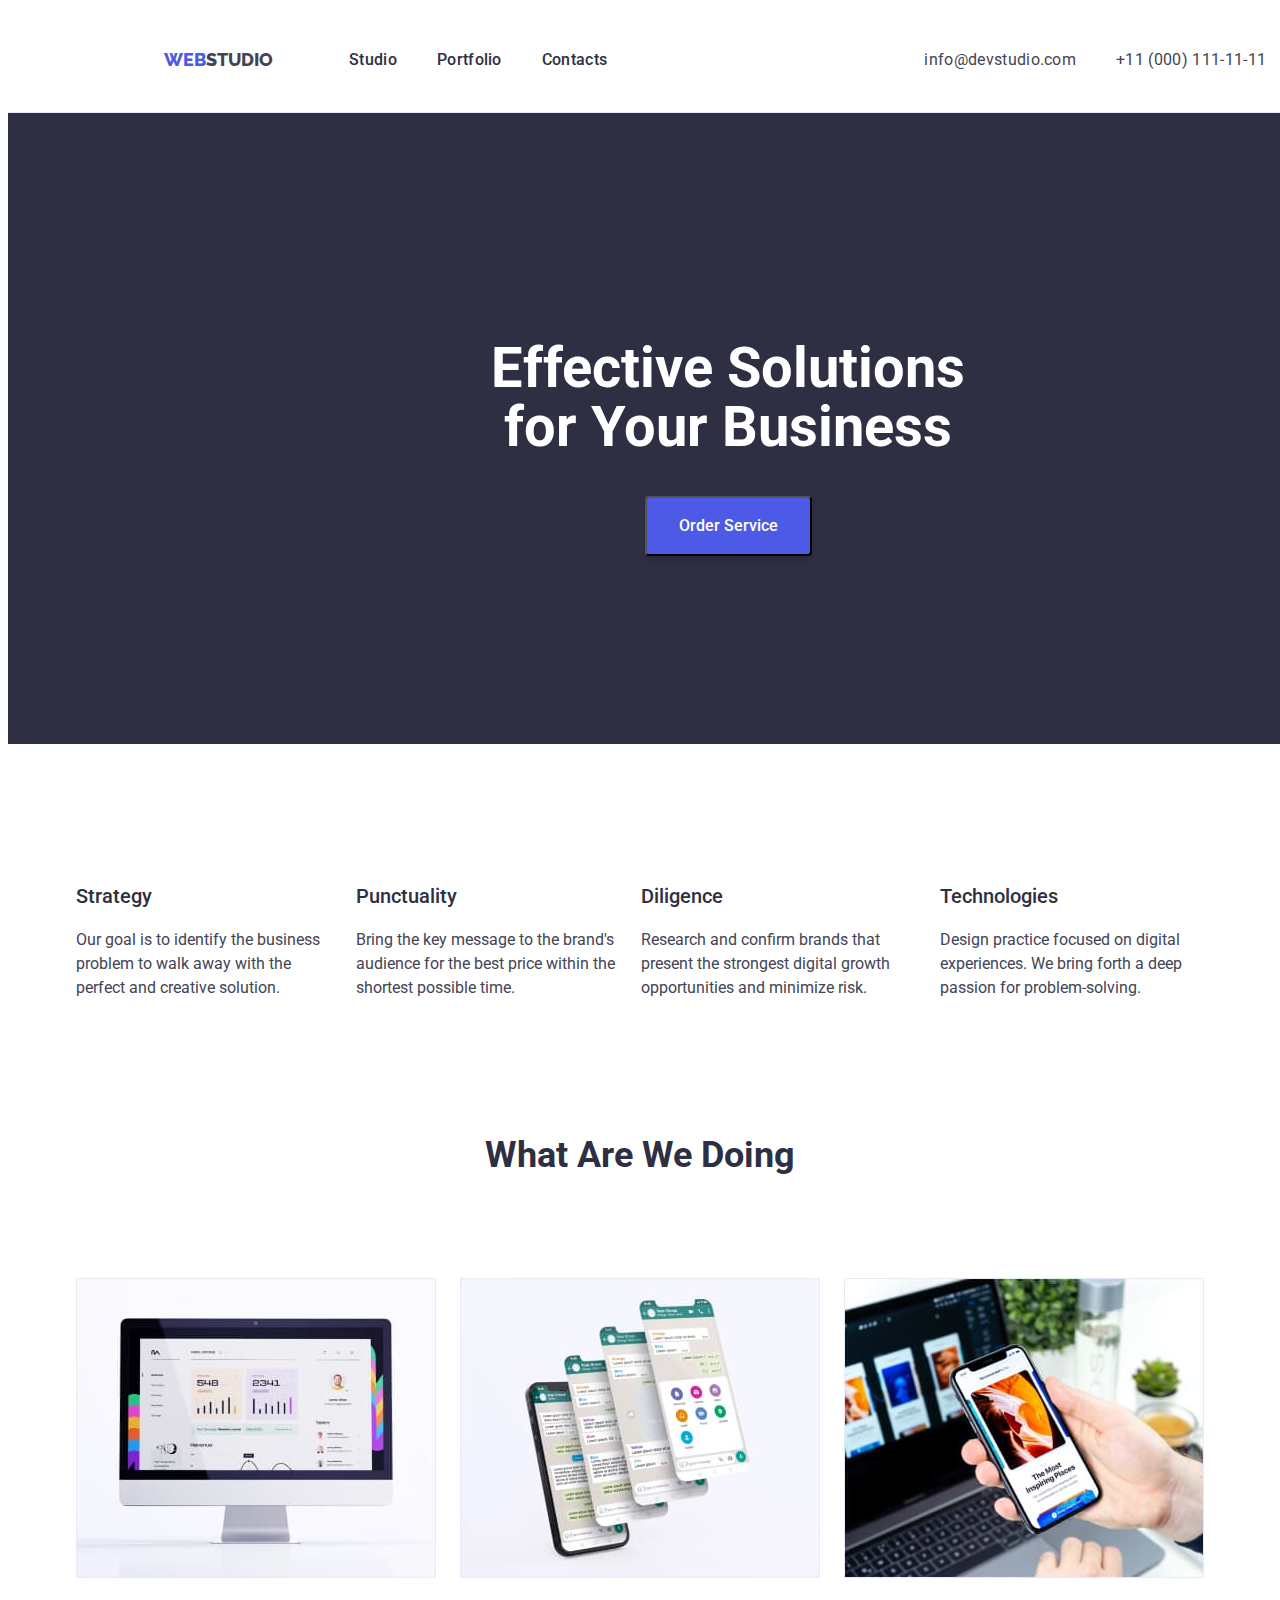
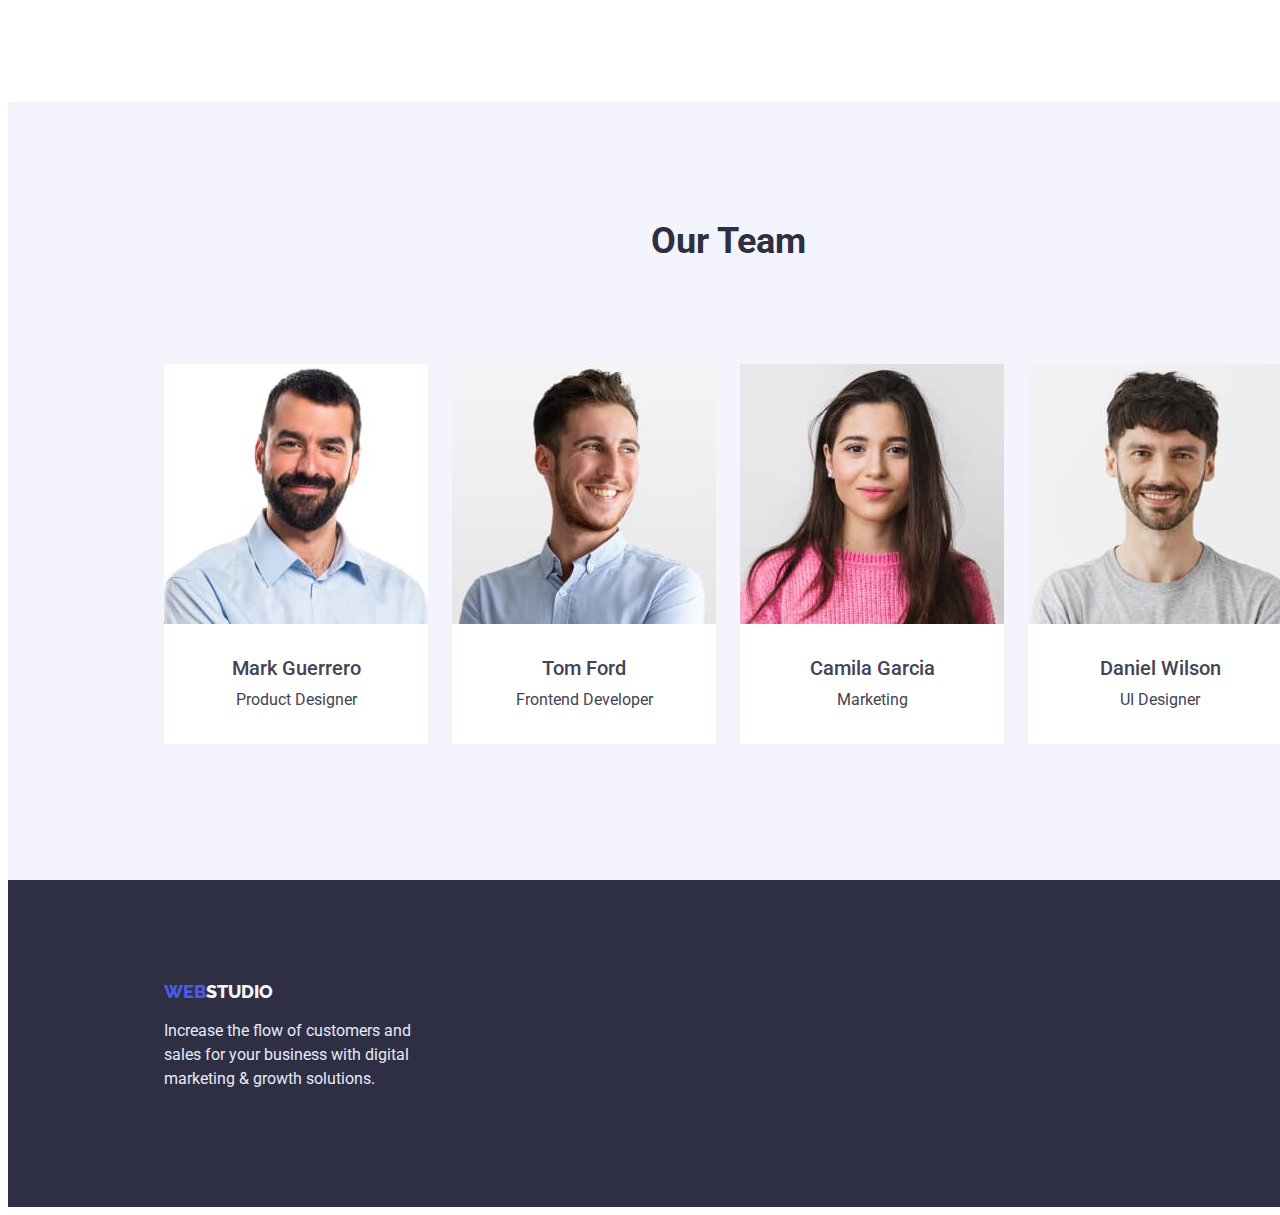
==== index.html @ c8165f42 "Initial commit" ====
<!DOCTYPE html>
<html lang="en">

<head>
    <meta charset="UTF-8" />
    <meta http-equiv="X-UA-Compatible" content="IE=edge" />
    <meta name="viewport" content="width=device-width, initial-scale=1.0" />
    <title>Web Studio</title>
    <link
        href="https://fonts.googleapis.com/css2?family=Raleway:wght@800&family=Roboto:wght@400;500;700;900&display=swap"
        rel="stylesheet">
    <link rel="stylesheet" href="css/style.css">
</head>

<body>
    <header class="header-block">

        <nav class="navigation">
            <a class="logo" href="./index.html">Web<span class="logo-item">Studio</span> </a>
            <ul class="header-list">
                <li class="header-item">
                    <a class="menu-item" href="">Studio</a>
                </li>
                <li class="header-item">
                    <a class="menu-item" href="./portfolio.html">Portfolio</a>
                </li>
                <li class="header-item">
                    <a class="menu-item" href="">Contacts</a>
                </li>
            </ul>
        </nav>
        <address class="address">
            <ul class="address-list">
                <li class="address-items">
                    <a class="address-item" href="mailto:info@devstudio.com">info@devstudio.com</a>
                </li>
                <li class="address-items">
                    <a class="address-item" href="tel:+110001111111">+11 (000) 111-11-11</a>
                </li>
            </ul>
        </address>
    </header>

    <main>
        <section class="first-section">
            <div class="container">
                <div class="hero-block">
                    <h1 class="main-title">Effective Solutions for Your Business</h1>
                    <button class="main-button" type="button">Order Service</button>
                </div>
            </div>
        </section>
        <section class="second-section">
            <div class="container">
                <h2 hidden>Advantages</h2>
                <ul class="advantages-list">
                    <li class="advantages-items">
                        <h3 class="title">Strategy</h3>
                        <p class="text">
                            Our goal is to identify the business problem to walk
                            away with the perfect and creative solution.
                        </p>
                    </li>
                    <li class="advantages-items">
                        <h3 class="title">Punctuality</h3>
                        <p class="text">
                            Bring the key message to the brand's audience for
                            the best price within the shortest possible time.
                        </p>
                    </li>
                    <li class="advantages-items">
                        <h3 class="title">Diligence</h3>
                        <p class="text">
                            Research and confirm brands that present the
                            strongest digital growth opportunities and minimize
                            risk.
                        </p>
                    </li>
                    <li class="advantages-items">
                        <h3 class="title">Technologies</h3>
                        <p class="text">
                            Design practice focused on digital experiences. We
                            bring forth a deep passion for problem-solving.
                        </p>
                    </li>
                </ul>
            </div>
        </section>
        <section class="work-section">
            <div class="container">
                <h2 class="work-team-title">What are we doing</h2>
                <ul class="work-list">
                    <li class="work-item">
                        <img src="./images/img1.jpg" alt="Зображення монітора" width="360" height="300" />
                    </li>
                    <li class="work-item">
                        <img src="./images/img2.jpg" alt="Скріни зображення мобільного телефона" width="360" />
                    </li>
                    <li class="work-item">
                        <img src="./images/img3.jpg" alt="Зображення на телефоні та комп'ютері користувача"
                            width="360" />
                    </li>
                </ul>
            </div>
        </section>
        <section class="work-team">
            <div class="container">
                <h2 class="work-team-title">Our Team</h2>
                <ul class="work-block">
                    <li class="work-team-item">
                        <img class="image" src="./images/img4.jpg" alt="Фото Дизайнера продукту" width="264"
                            height="260" />
                        <h3 class="team-name">Mark Guerrero</h3>
                        <p class="team-text">Product Designer</p>
                    </li>
                    <li class="work-team-item">
                        <img class="image" src="./images/img5.jpg" alt="Фото розробника" width="264" height="260" />
                        <h3 class="team-name">Tom Ford</h3>
                        <p class="team-text">Frontend Developer</p>
                    </li>
                    <li class="work-team-item">
                        <img class="image" src="./images/img6.jpg" alt="Фото маркетолога" width="264" height="260" />
                        <h3 class="team-name">Camila Garcia</h3>
                        <p class="team-text">Marketing</p>
                    </li>
                    <li class="work-team-item">
                        <img class="image" src="./images/img7.jpg" alt="Фото дизайнера інтерфейсу" width="264" />
                        <h3 class="team-name">Daniel Wilson</h3>
                        <p class="team-text">UI Designer</p>
                    </li>
                </ul>
            </div>
        </section>
    </main>
    <footer class="footer-block">
        <div class="container-footer">
            <a class="logo" href="./index.html">Web<span class="logo-footer">Studio</span> </a>
            <p class="footer-text">
                Increase the flow of customers and sales for your business with
                digital marketing & growth solutions.
            </p>

    </footer>
</body>

</html>
---- css/style.css ----
:root {
	--color-white: #ffffff;
	--color-blue: #404bbf;
	--color-background-grey: #2e2f42;
	--color-main-text: #434455;
	--color-button: #4d5ae5;
	--color-button-portfolio: #f4f4fd;
	--color-border: #e7e9fc;
}
body {
	font-family: Roboto, sans-serif;
	color: var(--color-main-text);
	background-color: var(--color-white);
}
.container {
	width: 1128px;
	margin: 0 auto;
}
.header-block {
	display: flex;
	align-items: center;

	width: 1440px;
	margin: 0 auto;
	background-color: var(--color-white);
	border-bottom: 1px solid #e7e9fc;
}
.navigation {
	display: flex;
	align-items: center;
	padding-top: 24px;
	padding-bottom: 24px;
}
.header-list {
	display: flex;
	padding-left: 76px;
	list-style-type: none;
}
.address-list {
	display: flex;
	list-style-type: none;
	padding-left: 0px;
}
.header-item:not(:last-child) {
	padding-right: 40px;
}
.address-items:not(:last-child) {
	padding-right: 40px;
	padding-left: 317px;
}
.logo {
	padding-left: 156px;
	font-family: "Raleway";
	font-weight: 800;
	font-size: 18px;
	line-height: 1.33;
	text-transform: uppercase;
	color: var(--color-button);
	text-decoration: none;
}
.logo-item {
	color: var(--color-main-text);
}

.menu-item {
	font-weight: 500;
	font-size: 16px;
	line-height: 1.5;
	letter-spacing: 0.02em;
	color: var(--color-background-grey);
	text-decoration: none;
}
.menu-item:hover,
.menu-item:focus {
	color: var(--color-blue);
}
/*.list-block {
	list-style-type: none;
}*/

.address-item {
	font-size: 16px;
	line-height: 1.5;
	letter-spacing: 0.02em;
	color: var(--color-main-text);
	text-decoration: none;
	font-style: normal;
}
.address-item:hover,
.address-item:focus {
	color: var(--color-blue);
}

.first-section {
	width: 1440px;
	margin-left: auto;
	margin-right: auto;
	background: var(--color-background-grey);
}
.hero-block {
	max-width: 494px;
	padding-top: 188px;
	padding-bottom: 188px;
	margin: 0 auto;
	text-align: center;
}

.main-title {
	text-align: center;
	font-size: 56px;
	line-height: 1.07;
	color: var(--color-white);
}
.main-button {
	padding: 16px 32px;
	background-color: var(--color-button);
	box-shadow: 0px 4px 4px rgba(0, 0, 0, 0.15);
	border-radius: 4px;
	font-weight: 500;
	font-size: 16px;
	line-height: 1.5;
	color: var(--color-white);
	cursor: pointer;
	text-align: center;
	font-family: Roboto, sans-serif;
}
.main-button:hover,
.main-button:focus {
	background-color: var(--color-blue);
}

.second-section,
.work-section {
	background-color: var(--color-white);
}
.advantages-list {
	display: flex;
	list-style-type: none;
	margin: 0 auto;
	padding-left: 0px;
}
.advantages-items {
	padding-top: 120px;
}
.advantages-items:not(:last-child) {
	padding-right: 24px;
}
.advantages-items:first-child {
	padding-left: 0px;
}
.title {
	font-weight: 500;
	font-size: 20px;
	line-height: 1.2;
	color: var(--color-background-grey);
	text-align: left;
}
.text {
	font-size: 16px;
	line-height: 1.5;
	text-align: left;
	text-decoration: none;
	font-style: normal;
	color: var(--color-main-text);
}
.work-list {
	display: flex;
	list-style-type: none;
	margin: 0 auto;
	padding-left: 0px;
	padding-bottom: 120px;
}
.work-item:not(:last-child) {
	padding-right: 24px;
}

.work-team {
	width: 1440px;
	margin: 0 auto;
	background-color: var(--color-button-portfolio);
}
.work-team-title {
	padding-bottom: 72px;
	margin-top: 0px;
	padding-top: 120px;
	font-size: 36px;
	line-height: 1.11;
	text-align: center;
	text-transform: capitalize;
	color: var(--color-background-grey);
}
.work-block {
	display: flex;
	list-style-type: none;
	margin: 0 auto;
	padding-left: 0px;
	padding-bottom: 120px;
}
.work-team-item:not(:last-child) {
	padding-right: 24px;
}
.image {
	display: block;
}
.team-name {
	padding-top: 32px;
	text-align: center;
	margin-bottom: 0px;
	background-color: var(--color-white);
	font-weight: 500;
	font-size: 20px;
	line-height: 24px;
	margin-top: 0px;
}
.team-text {
	text-align: center;
	padding-top: 8px;
	background-color: var(--color-white);
	margin-top: 0px;
	padding-bottom: 32px;
	font-weight: 400;
	font-size: 16px;
	line-height: 24px;
}
.footer-block {
	width: 1440px;
	margin: 0 auto;
	background: var(--color-background-grey);
}
.work-team {
	background-color: var(--color-button-portfolio);
}
.logo-footer {
	color: var(--color-button-portfolio);
}
.footer-text {
	width: 268px;
	padding-left: 156px;
	font-size: 16px;
	line-height: 1.5;
	color: var(--color-border);
}
.container-footer {
	padding-top: 100px;
	padding-bottom: 100px;
}
.logo-footer {
	padding-left: 0px;
}

.buttons {
	padding-top: 96px;
	width: 1440px;
	margin: 0 auto;
	background-color: var(--color-white);
}
.buttons-block {
	display: flex;
	list-style-type: none;
	margin-top: 0px;
	padding-bottom: 72px;
	justify-content: center;
}
.gallery-block {
	display: flex;
	list-style-type: none;
	flex-wrap: wrap;
	padding-left: 0px;
	gap: 24px;
	margin-bottom: 139px;
}
.buttons-items:not(:last-child) {
	padding-right: 24px;
}
/*.gallery-title {
	padding-left: 16px;
}
.gallery-text {
	padding-left: 16px;
}*/
.gallery-items-block {
	padding-left: 16px;
	border: 1px solid #e7e9fc;
}
.button-item {
	padding: 12px 24px;
	background: var(--color-button-portfolio);
	border: 1px solid var(--color-border);
	border-radius: 4px;
	font-weight: 500;
	font-size: 16px;
	line-height: 24px;
	text-align: center;
	letter-spacing: 0.04em;
	color: var(--color-button);
	cursor: pointer;
	font-family: Roboto, sans-serif;
}
.button-item:hover,
.button-item:focus {
	background-color: var(--color-blue);
	color: var(--color-white);
}
.list-item {
	text-decoration: none;
}
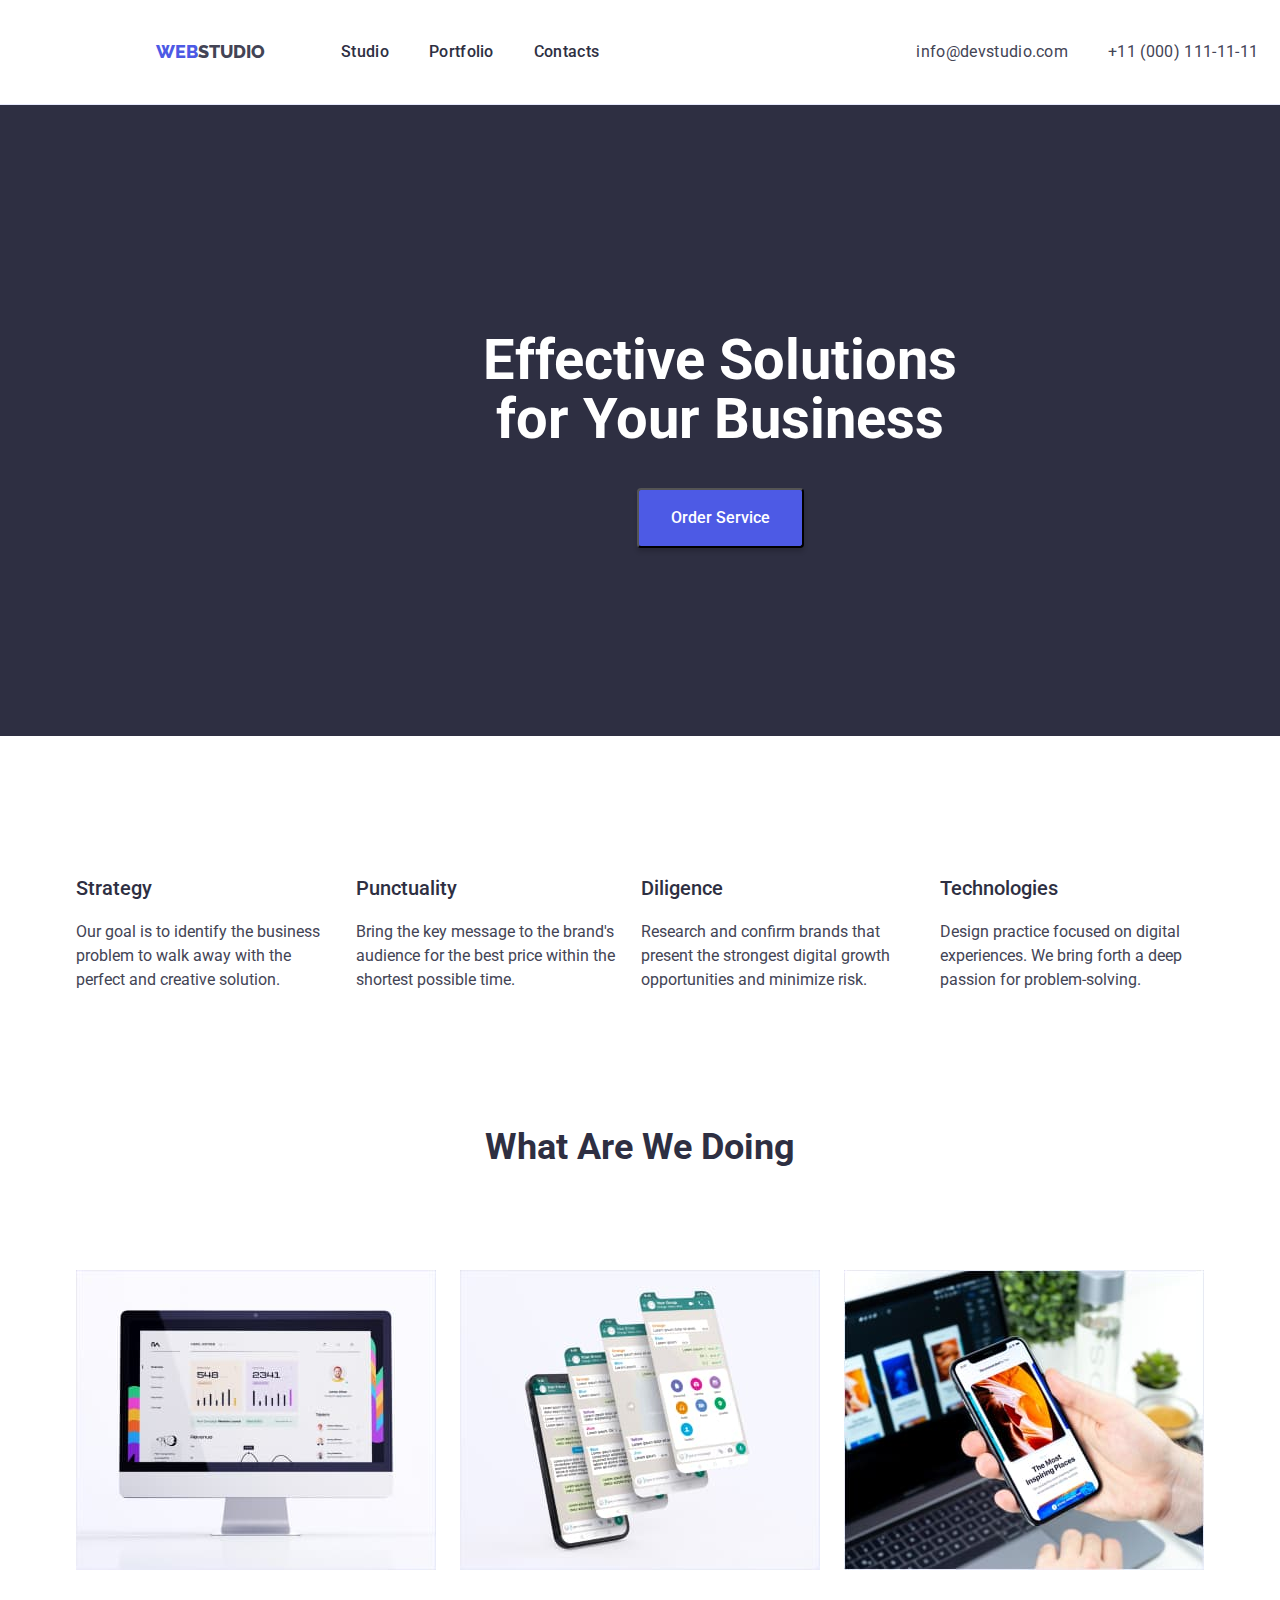
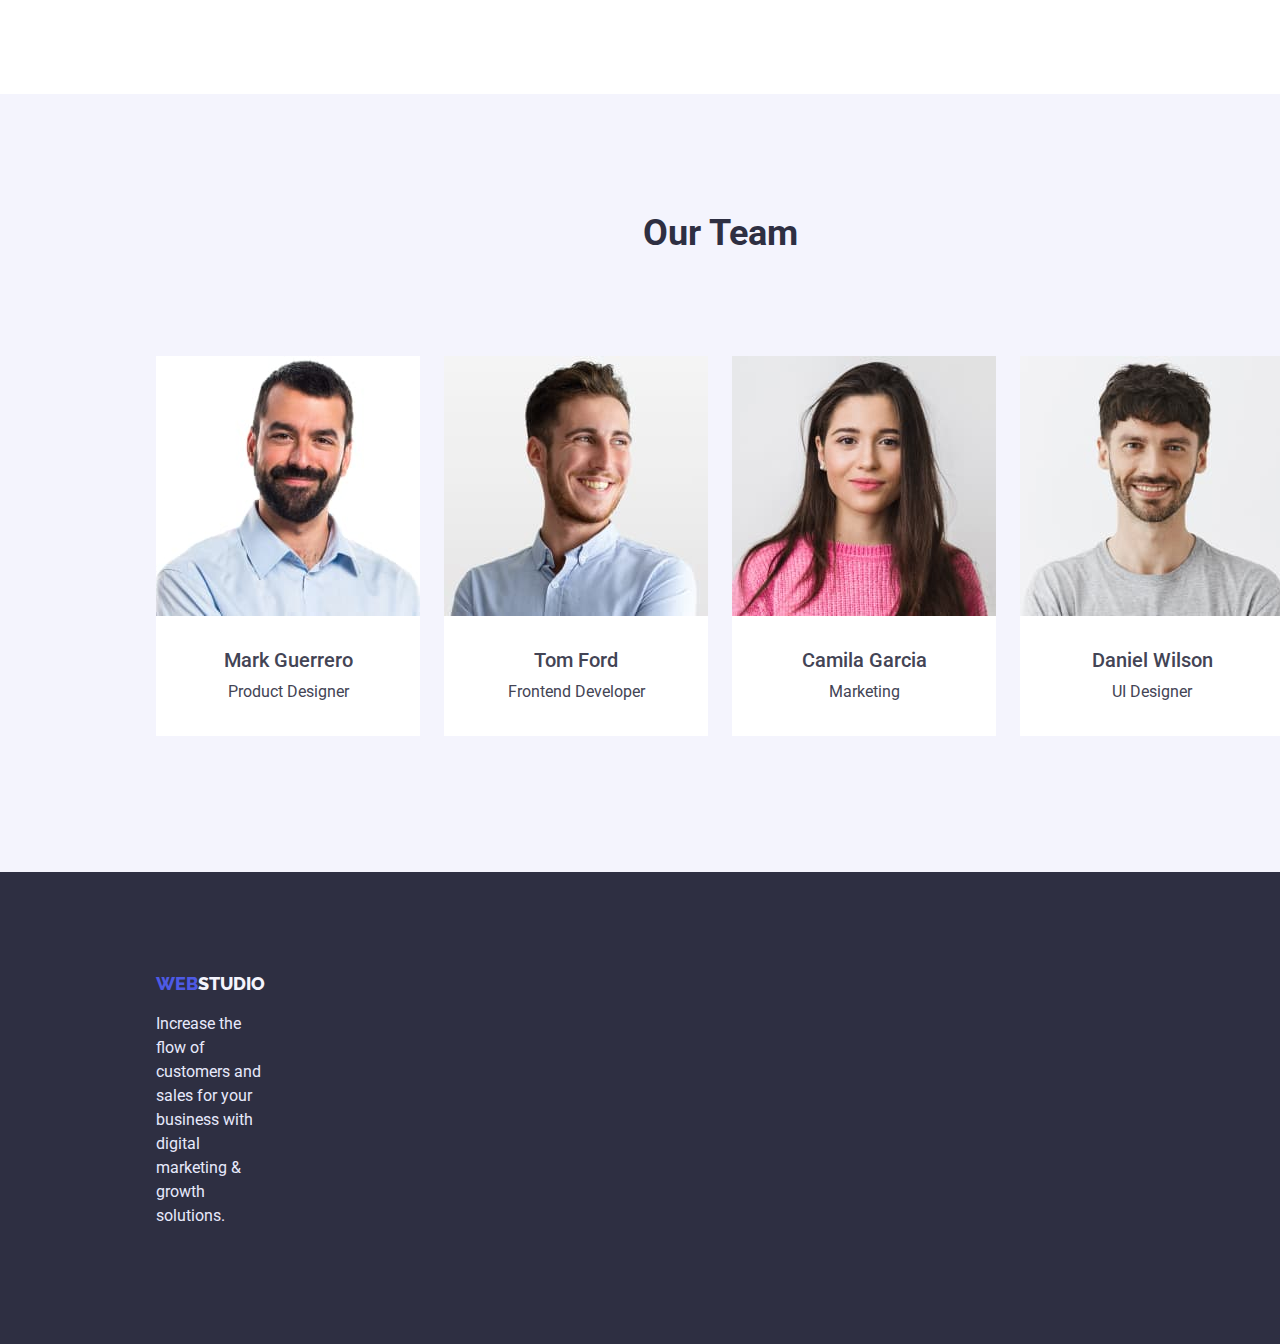
==== commit 5eb81c57: "add link" ====
--- a/index.html
+++ b/index.html
@@ -6,6 +6,8 @@
     <meta http-equiv="X-UA-Compatible" content="IE=edge" />
     <meta name="viewport" content="width=device-width, initial-scale=1.0" />
     <title>Web Studio</title>
+    <link rel="stylesheet"
+        href="https://cdnjs.cloudflare.com/ajax/libs/modern-normalize/1.0.0/modern-normalize.min.css" />
     <link
         href="https://fonts.googleapis.com/css2?family=Raleway:wght@800&family=Roboto:wght@400;500;700;900&display=swap"
         rel="stylesheet">
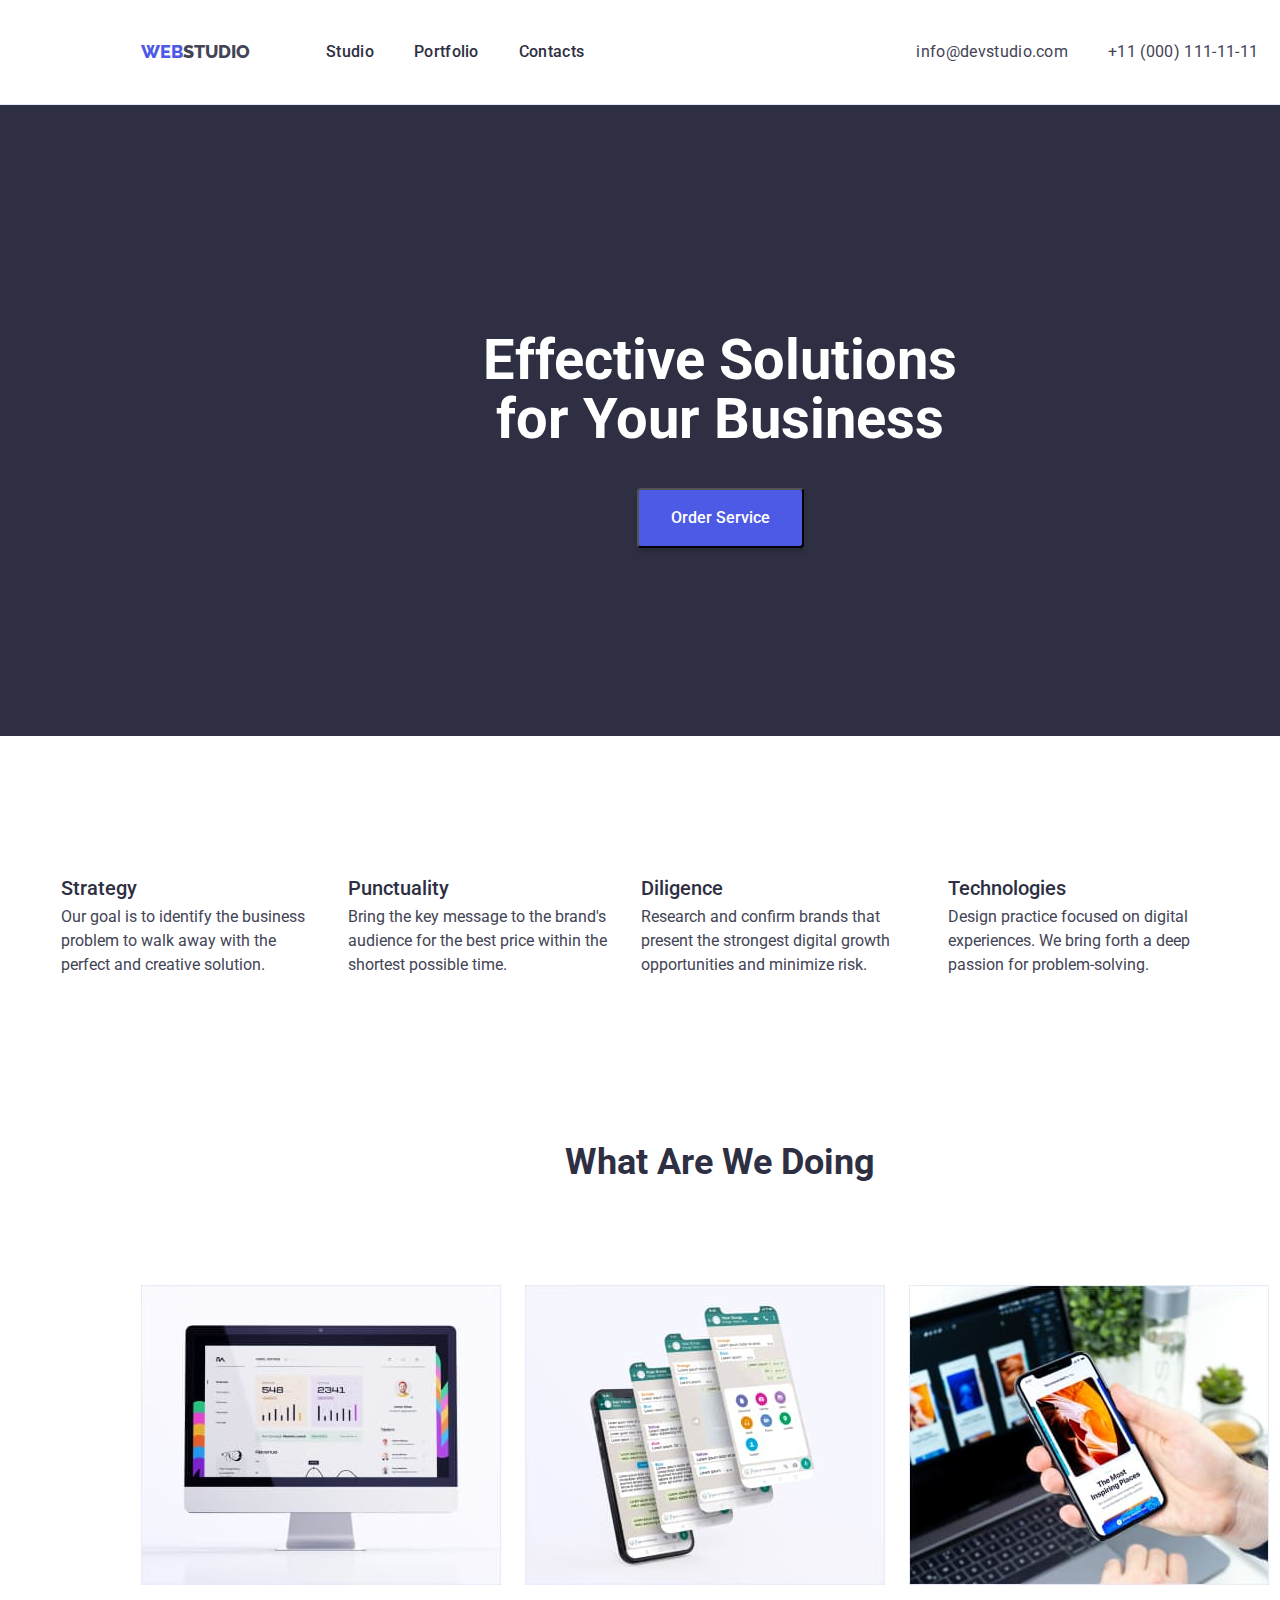
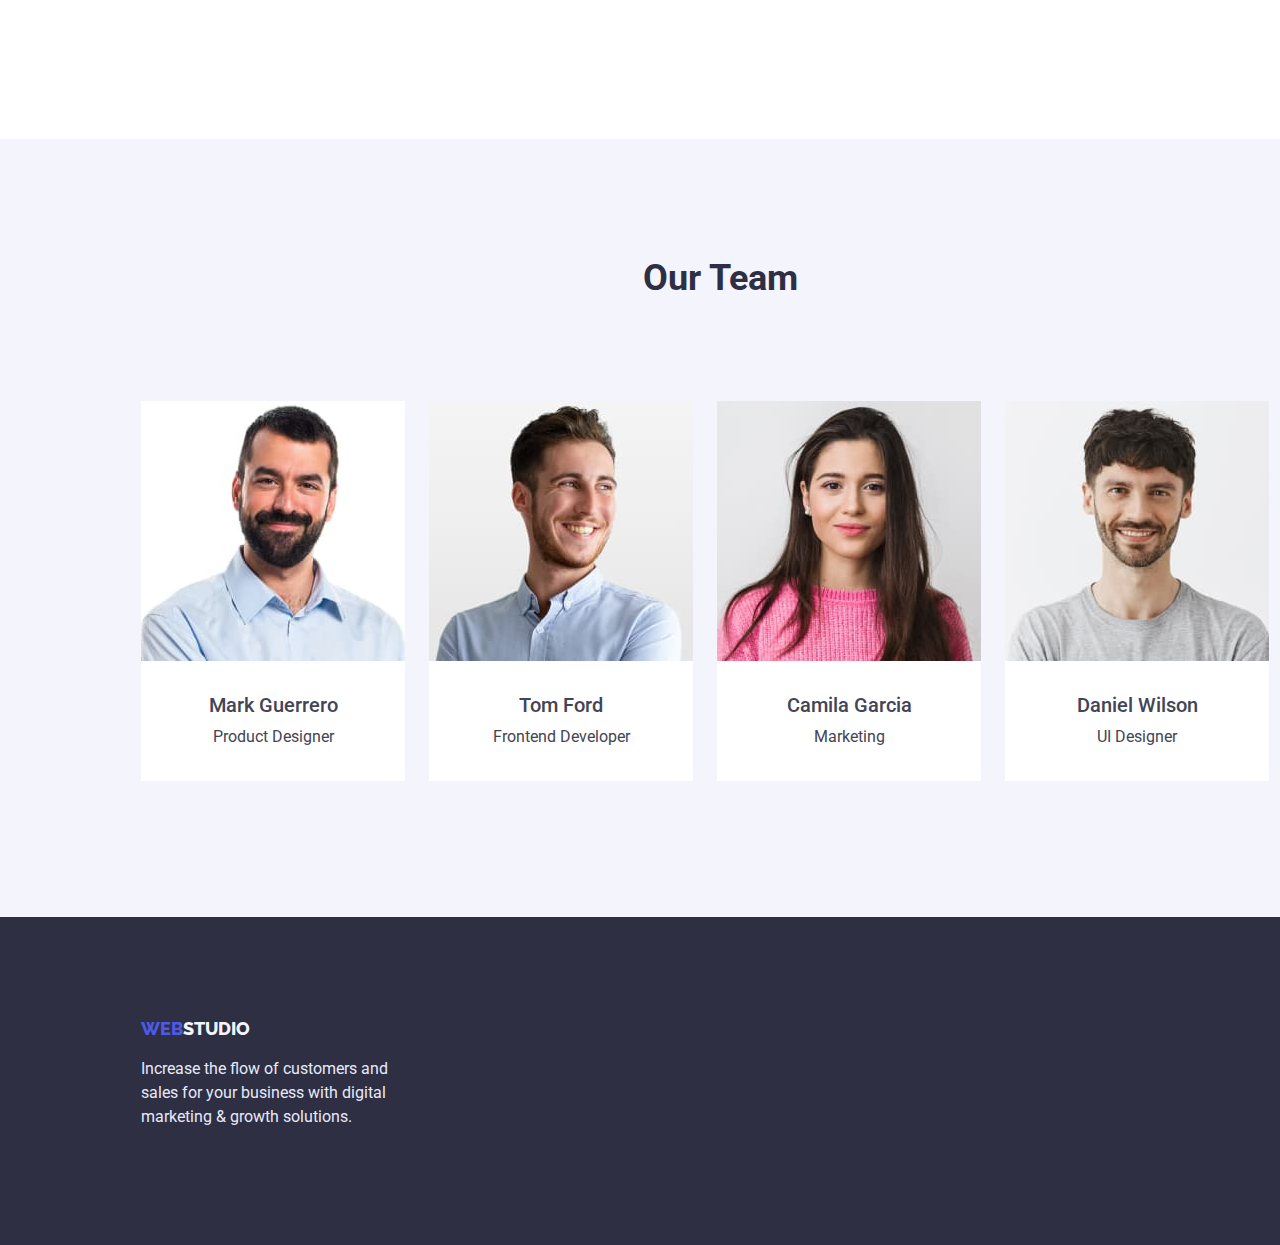
==== commit 869f0302: "finish hw-03" ====
--- a/index.html
+++ b/index.html
@@ -15,36 +15,39 @@
 </head>
 
 <body>
-    <header class="header-block">
-
-        <nav class="navigation">
-            <a class="logo" href="./index.html">Web<span class="logo-item">Studio</span> </a>
-            <ul class="header-list">
-                <li class="header-item">
-                    <a class="menu-item" href="">Studio</a>
-                </li>
-                <li class="header-item">
-                    <a class="menu-item" href="./portfolio.html">Portfolio</a>
-                </li>
-                <li class="header-item">
-                    <a class="menu-item" href="">Contacts</a>
-                </li>
-            </ul>
-        </nav>
-        <address class="address">
-            <ul class="address-list">
-                <li class="address-items">
-                    <a class="address-item" href="mailto:info@devstudio.com">info@devstudio.com</a>
-                </li>
-                <li class="address-items">
-                    <a class="address-item" href="tel:+110001111111">+11 (000) 111-11-11</a>
-                </li>
-            </ul>
-        </address>
+    <header class="section header-section">
+        <div class="container">
+            <div class="header-block">
+                <nav class="navigation">
+                    <a class="logo" href="./index.html">Web<span class="logo-item">Studio</span> </a>
+                    <ul class="header-list">
+                        <li class="header-item">
+                            <a class="menu-item" href="">Studio</a>
+                        </li>
+                        <li class="header-item">
+                            <a class="menu-item" href="./portfolio.html">Portfolio</a>
+                        </li>
+                        <li class="header-item">
+                            <a class="menu-item" href="">Contacts</a>
+                        </li>
+                    </ul>
+                </nav>
+                <address class="address">
+                    <ul class="address-list">
+                        <li class="address-items">
+                            <a class="address-item" href="mailto:info@devstudio.com">info@devstudio.com</a>
+                        </li>
+                        <li class="address-items">
+                            <a class="address-item" href="tel:+110001111111">+11 (000) 111-11-11</a>
+                        </li>
+                    </ul>
+                </address>
+            </div>
+        </div>
     </header>
 
     <main>
-        <section class="first-section">
+        <section class="section first-section">
             <div class="container">
                 <div class="hero-block">
                     <h1 class="main-title">Effective Solutions for Your Business</h1>
@@ -88,7 +91,7 @@
                 </ul>
             </div>
         </section>
-        <section class="work-section">
+        <section class="section work-section">
             <div class="container">
                 <h2 class="work-team-title">What are we doing</h2>
                 <ul class="work-list">
@@ -105,7 +108,7 @@
                 </ul>
             </div>
         </section>
-        <section class="work-team">
+        <section class="section work-team">
             <div class="container">
                 <h2 class="work-team-title">Our Team</h2>
                 <ul class="work-block">
@@ -134,15 +137,18 @@
             </div>
         </section>
     </main>
-    <footer class="footer-block">
-        <div class="container-footer">
-            <a class="logo" href="./index.html">Web<span class="logo-footer">Studio</span> </a>
-            <p class="footer-text">
-                Increase the flow of customers and sales for your business with
-                digital marketing & growth solutions.
-            </p>
+    <footer class="section footer-section">
+        <div class="container">
+            <div class="container-footer">
+                <a class="logo" href="./index.html">Web<span class="logo-footer">Studio</span> </a>
+                <p class="footer-text">
+                    Increase the flow of customers and sales for your business with
+                    digital marketing & growth solutions.
+                </p>
+            </div>
+        </div>
+    </footer>
 
-    </footer>
 </body>
 
 </html>--- a/css/style.css
+++ b/css/style.css
@@ -12,44 +12,49 @@
 	color: var(--color-main-text);
 	background-color: var(--color-white);
 }
+.section {
+	width: 1440px;
+	margin: 0 auto;
+}
 .container {
-	width: 1128px;
-	margin: 0 auto;
+	width: 1158px;
+	margin: 0 auto;
+}
+.header-section {
+	border-bottom: 1px solid var(--color-border);
 }
 .header-block {
 	display: flex;
 	align-items: center;
-
-	width: 1440px;
-	margin: 0 auto;
-	background-color: var(--color-white);
-	border-bottom: 1px solid #e7e9fc;
+	background-color: var(--color-white);
 }
 .navigation {
 	display: flex;
-	align-items: center;
 	padding-top: 24px;
 	padding-bottom: 24px;
+
+	align-items: center;
 }
 .header-list {
 	display: flex;
 	padding-left: 76px;
+
 	list-style-type: none;
 }
 .address-list {
 	display: flex;
-	list-style-type: none;
-	padding-left: 0px;
+	padding-left: 0px;
+
+	list-style-type: none;
 }
 .header-item:not(:last-child) {
 	padding-right: 40px;
 }
 .address-items:not(:last-child) {
 	padding-right: 40px;
-	padding-left: 317px;
+	padding-left: 332px;
 }
 .logo {
-	padding-left: 156px;
 	font-family: "Raleway";
 	font-weight: 800;
 	font-size: 18px;
@@ -61,7 +66,6 @@
 .logo-item {
 	color: var(--color-main-text);
 }
-
 .menu-item {
 	font-weight: 500;
 	font-size: 16px;
@@ -74,10 +78,6 @@
 .menu-item:focus {
 	color: var(--color-blue);
 }
-/*.list-block {
-	list-style-type: none;
-}*/
-
 .address-item {
 	font-size: 16px;
 	line-height: 1.5;
@@ -90,11 +90,7 @@
 .address-item:focus {
 	color: var(--color-blue);
 }
-
 .first-section {
-	width: 1440px;
-	margin-left: auto;
-	margin-right: auto;
 	background: var(--color-background-grey);
 }
 .hero-block {
@@ -102,9 +98,9 @@
 	padding-top: 188px;
 	padding-bottom: 188px;
 	margin: 0 auto;
-	text-align: center;
-}
-
+
+	text-align: center;
+}
 .main-title {
 	text-align: center;
 	font-size: 56px;
@@ -113,9 +109,10 @@
 }
 .main-button {
 	padding: 16px 32px;
+	border-radius: 4px;
+
 	background-color: var(--color-button);
 	box-shadow: 0px 4px 4px rgba(0, 0, 0, 0.15);
-	border-radius: 4px;
 	font-weight: 500;
 	font-size: 16px;
 	line-height: 1.5;
@@ -129,15 +126,12 @@
 	background-color: var(--color-blue);
 }
 
-.second-section,
-.work-section {
-	background-color: var(--color-white);
-}
 .advantages-list {
 	display: flex;
-	list-style-type: none;
-	margin: 0 auto;
-	padding-left: 0px;
+	margin: 0 auto;
+	padding-left: 0px;
+
+	list-style-type: none;
 }
 .advantages-items {
 	padding-top: 120px;
@@ -156,6 +150,7 @@
 	text-align: left;
 }
 .text {
+	margin-top: -15px;
 	font-size: 16px;
 	line-height: 1.5;
 	text-align: left;
@@ -165,23 +160,19 @@
 }
 .work-list {
 	display: flex;
-	list-style-type: none;
-	margin: 0 auto;
 	padding-left: 0px;
 	padding-bottom: 120px;
+
+	list-style-type: none;
 }
 .work-item:not(:last-child) {
 	padding-right: 24px;
 }
-
 .work-team {
-	width: 1440px;
-	margin: 0 auto;
 	background-color: var(--color-button-portfolio);
 }
 .work-team-title {
 	padding-bottom: 72px;
-	margin-top: 0px;
 	padding-top: 120px;
 	font-size: 36px;
 	line-height: 1.11;
@@ -191,10 +182,11 @@
 }
 .work-block {
 	display: flex;
-	list-style-type: none;
 	margin: 0 auto;
 	padding-left: 0px;
 	padding-bottom: 120px;
+
+	list-style-type: none;
 }
 .work-team-item:not(:last-child) {
 	padding-right: 24px;
@@ -204,13 +196,14 @@
 }
 .team-name {
 	padding-top: 32px;
-	text-align: center;
 	margin-bottom: 0px;
+	margin-top: 0px;
+
+	text-align: center;
 	background-color: var(--color-white);
 	font-weight: 500;
 	font-size: 20px;
 	line-height: 24px;
-	margin-top: 0px;
 }
 .team-text {
 	text-align: center;
@@ -222,20 +215,18 @@
 	font-size: 16px;
 	line-height: 24px;
 }
-.footer-block {
-	width: 1440px;
-	margin: 0 auto;
-	background: var(--color-background-grey);
-}
 .work-team {
 	background-color: var(--color-button-portfolio);
 }
+.footer-section {
+	background: var(--color-background-grey);
+}
+
 .logo-footer {
 	color: var(--color-button-portfolio);
 }
 .footer-text {
-	width: 268px;
-	padding-left: 156px;
+	width: 264px;
 	font-size: 16px;
 	line-height: 1.5;
 	color: var(--color-border);
@@ -244,43 +235,37 @@
 	padding-top: 100px;
 	padding-bottom: 100px;
 }
-.logo-footer {
-	padding-left: 0px;
-}
-
-.buttons {
+.buttons-section {
 	padding-top: 96px;
-	width: 1440px;
-	margin: 0 auto;
 	background-color: var(--color-white);
 }
 .buttons-block {
 	display: flex;
-	list-style-type: none;
 	margin-top: 0px;
 	padding-bottom: 72px;
+
 	justify-content: center;
+	list-style-type: none;
+}
+.buttons-items:not(:last-child) {
+	padding-right: 24px;
 }
 .gallery-block {
 	display: flex;
-	list-style-type: none;
+	padding-left: 0px;
+	gap: 24px;
+	padding-bottom: 139px;
 	flex-wrap: wrap;
-	padding-left: 0px;
-	gap: 24px;
-	margin-bottom: 139px;
-}
-.buttons-items:not(:last-child) {
-	padding-right: 24px;
-}
-/*.gallery-title {
-	padding-left: 16px;
-}
-.gallery-text {
-	padding-left: 16px;
-}*/
+
+	list-style-type: none;
+}
 .gallery-items-block {
 	padding-left: 16px;
-	border: 1px solid #e7e9fc;
+	padding-top: 16px;
+	padding-bottom: 16px;
+	border-left: 1px solid #e7e9fc;
+	border-bottom: 1px solid #e7e9fc;
+	border-right: 1px solid #e7e9fc;
 }
 .button-item {
 	padding: 12px 24px;
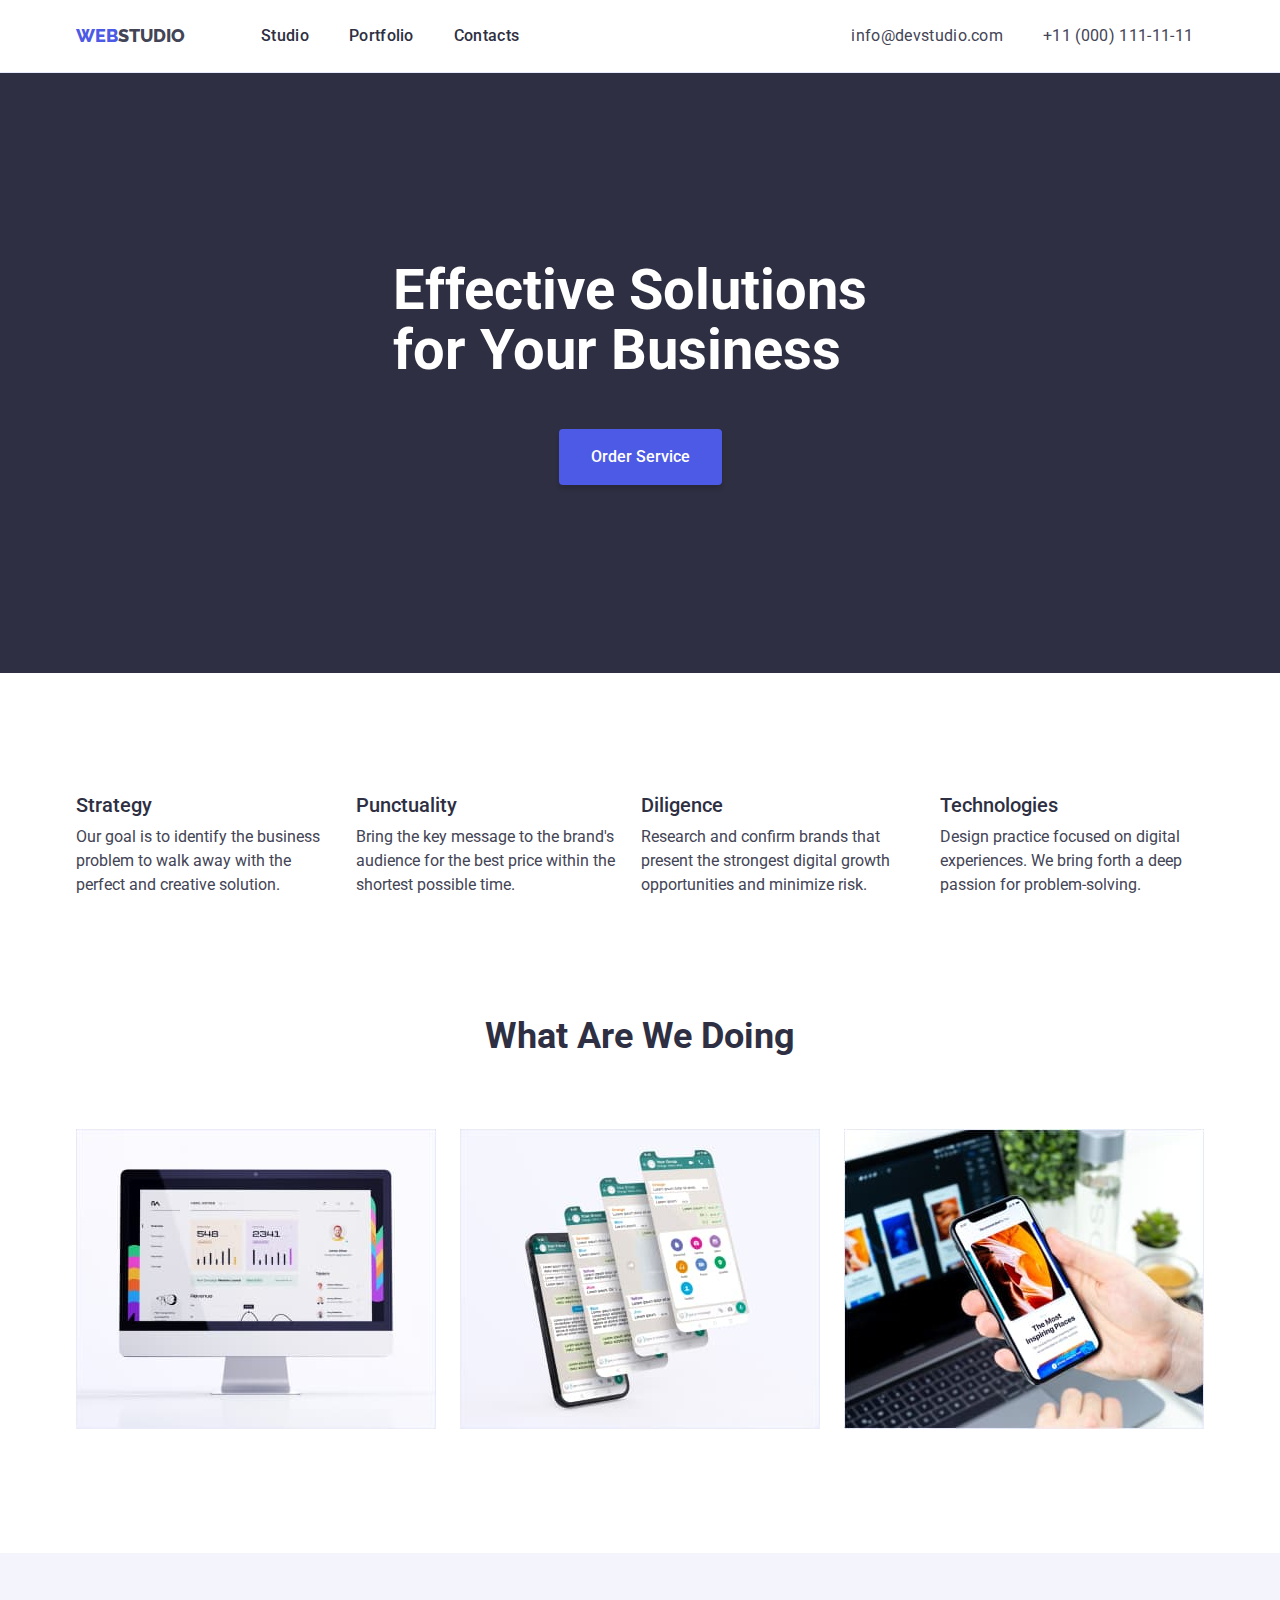
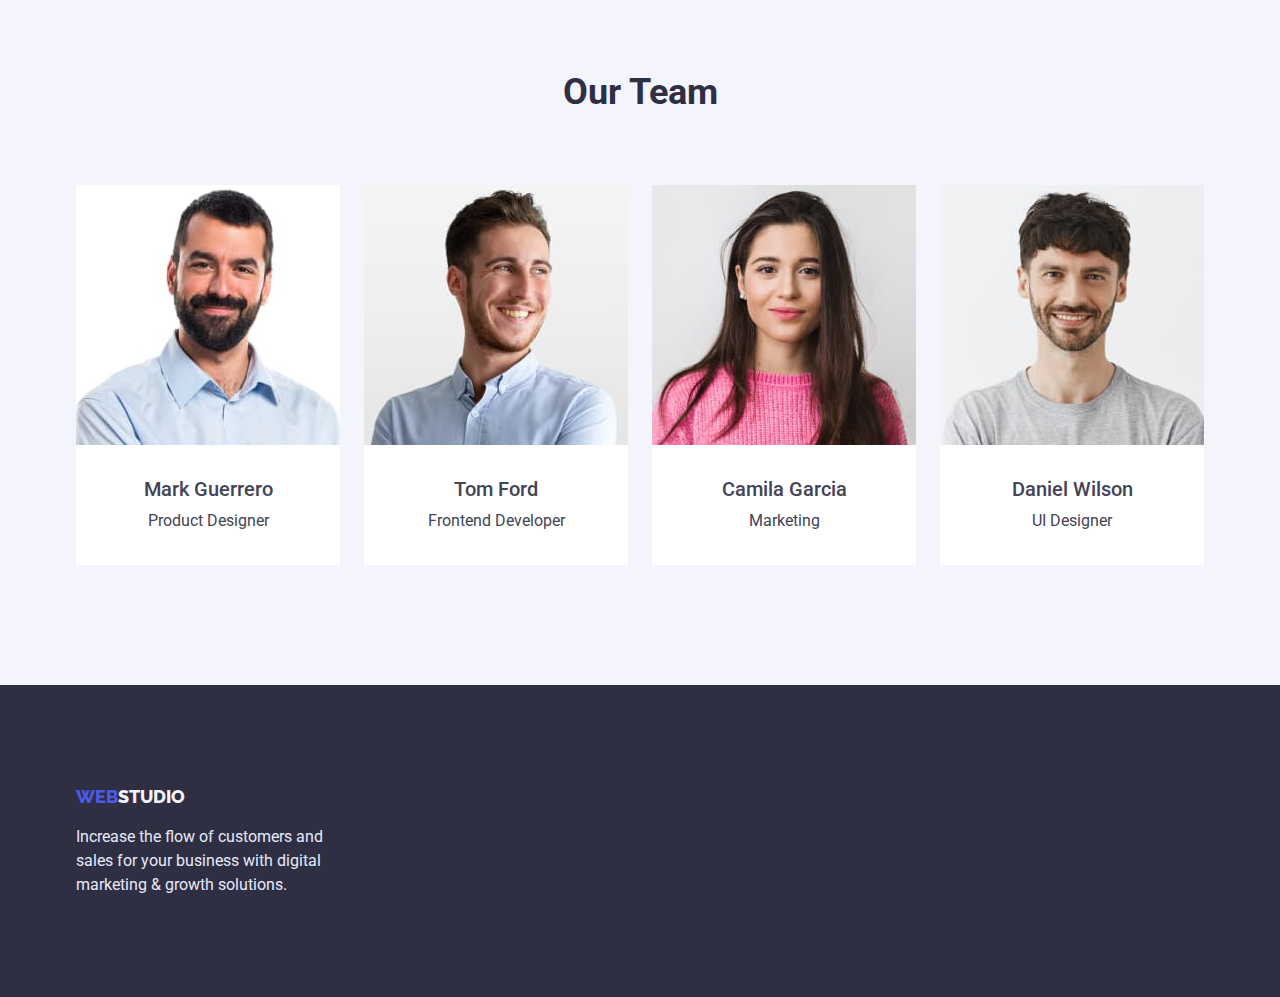
==== commit ea731d24: "add-changes-mentor" ====
--- a/index.html
+++ b/index.html
@@ -49,10 +49,8 @@
     <main>
         <section class="section first-section">
             <div class="container">
-                <div class="hero-block">
-                    <h1 class="main-title">Effective Solutions for Your Business</h1>
-                    <button class="main-button" type="button">Order Service</button>
-                </div>
+                <h1 class="main-title">Effective Solutions for Your Business</h1>
+                <button class="main-button" type="button">Order Service</button>
             </div>
         </section>
         <section class="second-section">
@@ -139,13 +137,12 @@
     </main>
     <footer class="section footer-section">
         <div class="container">
-            <div class="container-footer">
-                <a class="logo" href="./index.html">Web<span class="logo-footer">Studio</span> </a>
-                <p class="footer-text">
-                    Increase the flow of customers and sales for your business with
-                    digital marketing & growth solutions.
-                </p>
-            </div>
+            <a class="logo" href="./index.html">Web<span class="logo-footer">Studio</span> </a>
+            <p class="footer-text">
+                Increase the flow of customers and sales for your business with
+                digital marketing & growth solutions.
+            </p>
+
         </div>
     </footer>
 
--- a/css/style.css
+++ b/css/style.css
@@ -7,20 +7,36 @@
 	--color-button-portfolio: #f4f4fd;
 	--color-border: #e7e9fc;
 }
+h1,
+h2,
+h3,
+h4,
+h5,
+h6,
+p,
+ul,
+li {
+	margin: 0;
+	padding: 0;
+}
+
 body {
 	font-family: Roboto, sans-serif;
 	color: var(--color-main-text);
 	background-color: var(--color-white);
 }
 .section {
-	width: 1440px;
-	margin: 0 auto;
+	padding-top: 120px;
+	padding-bottom: 120px;
 }
 .container {
 	width: 1158px;
 	margin: 0 auto;
+	padding-left: 15px;
+	padding-right: 15px;
 }
 .header-section {
+	padding: 0px;
 	border-bottom: 1px solid var(--color-border);
 }
 .header-block {
@@ -30,31 +46,34 @@
 }
 .navigation {
 	display: flex;
+
+	align-items: center;
+}
+.header-list {
+	display: flex;
+
+	list-style-type: none;
+}
+.header-item:first-child {
+	margin-left: 76px;
+}
+
+.header-item:not(:last-child) {
+	margin-right: 40px;
+}
+.address-list {
+	display: flex;
+
+	list-style-type: none;
+}
+
+.address-items:not(:last-child) {
+	margin-right: 40px;
+	margin-left: 332px;
+}
+.logo {
 	padding-top: 24px;
 	padding-bottom: 24px;
-
-	align-items: center;
-}
-.header-list {
-	display: flex;
-	padding-left: 76px;
-
-	list-style-type: none;
-}
-.address-list {
-	display: flex;
-	padding-left: 0px;
-
-	list-style-type: none;
-}
-.header-item:not(:last-child) {
-	padding-right: 40px;
-}
-.address-items:not(:last-child) {
-	padding-right: 40px;
-	padding-left: 332px;
-}
-.logo {
 	font-family: "Raleway";
 	font-weight: 800;
 	font-size: 18px;
@@ -67,6 +86,9 @@
 	color: var(--color-main-text);
 }
 .menu-item {
+	padding-top: 24px;
+	padding-bottom: 24px;
+
 	font-weight: 500;
 	font-size: 16px;
 	line-height: 1.5;
@@ -79,6 +101,8 @@
 	color: var(--color-blue);
 }
 .address-item {
+	padding-top: 24px;
+	padding-bottom: 24px;
 	font-size: 16px;
 	line-height: 1.5;
 	letter-spacing: 0.02em;
@@ -92,25 +116,25 @@
 }
 .first-section {
 	background: var(--color-background-grey);
-}
-.hero-block {
-	max-width: 494px;
 	padding-top: 188px;
 	padding-bottom: 188px;
+}
+.main-title {
+	max-width: 494px;
 	margin: 0 auto;
 
-	text-align: center;
-}
-.main-title {
-	text-align: center;
 	font-size: 56px;
 	line-height: 1.07;
 	color: var(--color-white);
+	margin-bottom: 48px;
 }
 .main-button {
+	display: block;
+	margin: 0 auto;
 	padding: 16px 32px;
+
 	border-radius: 4px;
-
+	border: none;
 	background-color: var(--color-button);
 	box-shadow: 0px 4px 4px rgba(0, 0, 0, 0.15);
 	font-weight: 500;
@@ -125,22 +149,20 @@
 .main-button:focus {
 	background-color: var(--color-blue);
 }
-
+.second-section {
+	padding-top: 120px;
+	padding-bottom: 120px;
+}
 .advantages-list {
 	display: flex;
-	margin: 0 auto;
-	padding-left: 0px;
-
-	list-style-type: none;
-}
-.advantages-items {
-	padding-top: 120px;
+
+	list-style-type: none;
 }
 .advantages-items:not(:last-child) {
-	padding-right: 24px;
+	margin-right: 24px;
 }
 .advantages-items:first-child {
-	padding-left: 0px;
+	margin-left: 0px;
 }
 .title {
 	font-weight: 500;
@@ -150,7 +172,7 @@
 	text-align: left;
 }
 .text {
-	margin-top: -15px;
+	margin-top: 8px;
 	font-size: 16px;
 	line-height: 1.5;
 	text-align: left;
@@ -158,47 +180,48 @@
 	font-style: normal;
 	color: var(--color-main-text);
 }
+.work-section {
+	padding-top: 0px;
+}
 .work-list {
 	display: flex;
-	padding-left: 0px;
-	padding-bottom: 120px;
 
 	list-style-type: none;
 }
 .work-item:not(:last-child) {
-	padding-right: 24px;
+	margin-right: 24px;
+}
+.work-item:first-child {
+	margin-left: 0px;
+}
+.work-team-title {
+	margin-bottom: 72px;
+	font-size: 36px;
+	line-height: 1.11;
+	text-align: center;
+	text-transform: capitalize;
+	color: var(--color-background-grey);
 }
 .work-team {
 	background-color: var(--color-button-portfolio);
 }
-.work-team-title {
-	padding-bottom: 72px;
-	padding-top: 120px;
-	font-size: 36px;
-	line-height: 1.11;
-	text-align: center;
-	text-transform: capitalize;
-	color: var(--color-background-grey);
-}
 .work-block {
 	display: flex;
 	margin: 0 auto;
-	padding-left: 0px;
-	padding-bottom: 120px;
 
 	list-style-type: none;
 }
 .work-team-item:not(:last-child) {
-	padding-right: 24px;
+	margin-right: 24px;
+}
+.work-team-item:first-child {
+	margin-left: 0px;
 }
 .image {
 	display: block;
 }
 .team-name {
 	padding-top: 32px;
-	margin-bottom: 0px;
-	margin-top: 0px;
-
 	text-align: center;
 	background-color: var(--color-white);
 	font-weight: 500;
@@ -206,20 +229,18 @@
 	line-height: 24px;
 }
 .team-text {
-	text-align: center;
 	padding-top: 8px;
-	background-color: var(--color-white);
-	margin-top: 0px;
 	padding-bottom: 32px;
+	text-align: center;
+	background-color: var(--color-white);
 	font-weight: 400;
 	font-size: 16px;
 	line-height: 24px;
-}
-.work-team {
-	background-color: var(--color-button-portfolio);
 }
 .footer-section {
 	background: var(--color-background-grey);
+	padding-top: 100px;
+	padding-bottom: 100px;
 }
 
 .logo-footer {
@@ -227,13 +248,10 @@
 }
 .footer-text {
 	width: 264px;
+	padding-top: 16px;
 	font-size: 16px;
 	line-height: 1.5;
 	color: var(--color-border);
-}
-.container-footer {
-	padding-top: 100px;
-	padding-bottom: 100px;
 }
 .buttons-section {
 	padding-top: 96px;
@@ -242,27 +260,25 @@
 .buttons-block {
 	display: flex;
 	margin-top: 0px;
-	padding-bottom: 72px;
+	margin-bottom: 72px;
 
 	justify-content: center;
 	list-style-type: none;
 }
 .buttons-items:not(:last-child) {
-	padding-right: 24px;
+	margin-right: 24px;
 }
 .gallery-block {
 	display: flex;
-	padding-left: 0px;
-	gap: 24px;
-	padding-bottom: 139px;
+	column-gap: 24px;
+	row-gap: 48px;
 	flex-wrap: wrap;
-
 	list-style-type: none;
 }
 .gallery-items-block {
 	padding-left: 16px;
-	padding-top: 16px;
-	padding-bottom: 16px;
+	padding-top: 32px;
+	padding-bottom: 32px;
 	border-left: 1px solid #e7e9fc;
 	border-bottom: 1px solid #e7e9fc;
 	border-right: 1px solid #e7e9fc;
